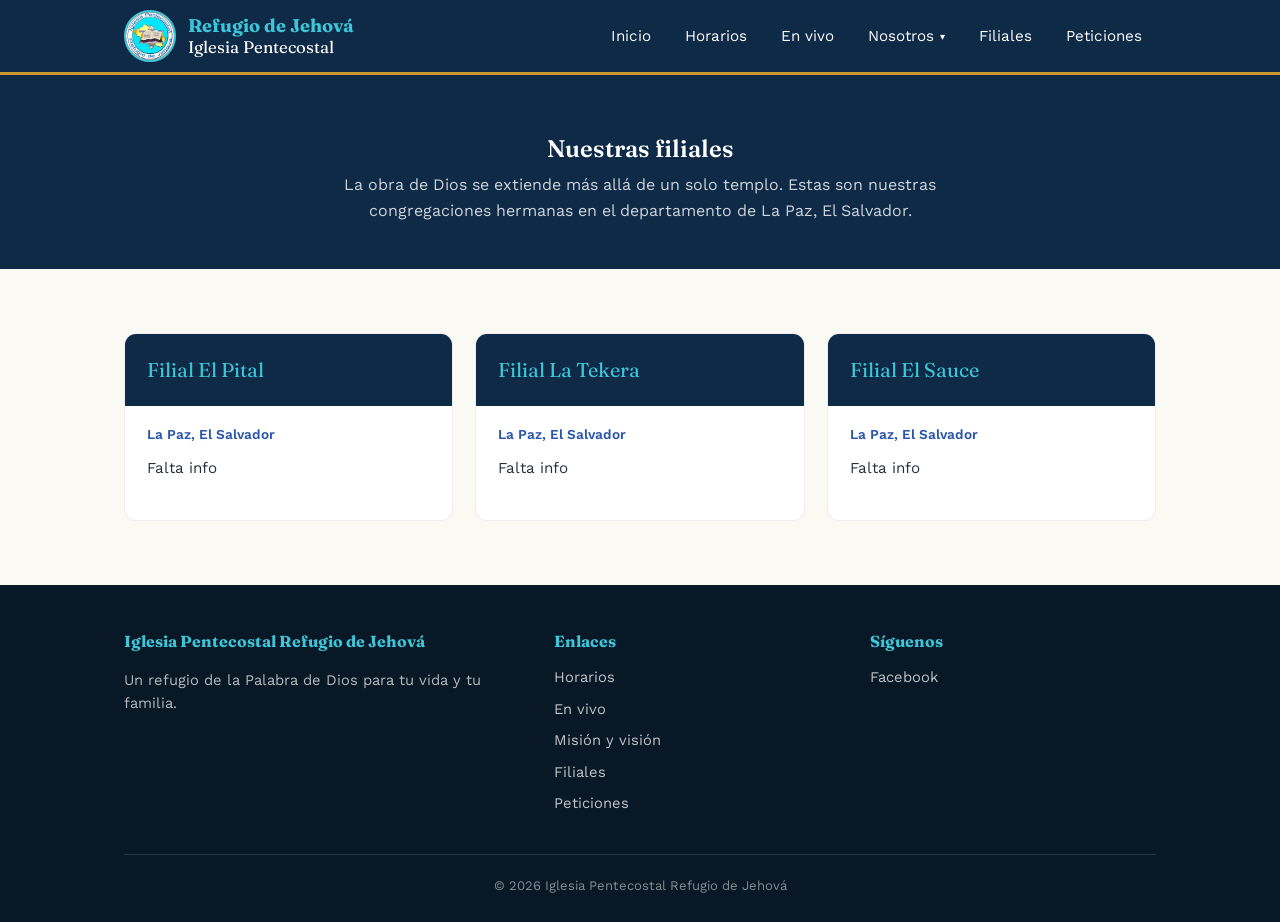
==== filiales.html @ 96a5546d "Add files via upload" ====
<!DOCTYPE html>
<html lang="es">
<head>
<meta charset="UTF-8">
<meta name="viewport" content="width=device-width, initial-scale=1.0">
<title>Filiales — Iglesia Pentecostal Refugio de Jehová</title>
<link rel="stylesheet" href="styles/styles.css">
<link rel="preconnect" href="https://fonts.googleapis.com">
<link href="https://fonts.googleapis.com/css2?family=Fraunces:ital,wght@0,500;0,600;1,500&family=Work+Sans:wght@400;500;600&display=swap" rel="stylesheet">
</head>
<body>

<header class="site-header">
  <div class="nav-inner">
    <a href="index.html" class="brand">
      <img src="img/logo.jpg" alt="Logo Iglesia Pentecostal Refugio de Jehová">
      <span class="brand-text">
        <strong>Refugio de Jehová</strong>
        Iglesia Pentecostal
      </span>
    </a>

    <button class="menu-toggle" aria-label="Abrir menú">&#9776;</button>

    <nav class="main-nav">
      <a href="index.html">Inicio</a>
      <a href="index.html#horarios">Horarios</a>
      <a href="index.html#en-vivo">En vivo</a>
      <div class="has-dropdown">
        <button type="button">Nosotros <span class="caret">&#9662;</span></button>
        <div class="dropdown">
          <a href="index.html#mision-vision">Misión y visión</a>
          <a href="index.html#directiva">Directiva</a>
          <a href="index.html#pastores">Pastores</a>
        </div>
      </div>
      <a href="filiales.html">Filiales</a>
      <a href="peticiones.html">Peticiones</a>
    </nav>
  </div>
</header>

<section class="page-hero">
  <div class="wrap">
    <h1>Nuestras filiales</h1>
    <p>La obra de Dios se extiende más allá de un solo templo. Estas son nuestras congregaciones hermanas en el departamento de La Paz, El Salvador.</p>
  </div>
</section>

<section>
  <div class="wrap">
    <div class="branch-grid">
      <div class="branch-card">
        <div class="top">
          <div class="place">Filial El Pital</div>
        </div>
        <div class="body">
          <div class="dept">La Paz, El Salvador</div>
          <p style="margin-top:10px; font-size:0.95rem;">Falta info</p>
        </div>
      </div>

      <div class="branch-card">
        <div class="top">
          <div class="place">Filial La Tekera</div>
        </div>
        <div class="body">
          <div class="dept">La Paz, El Salvador</div>
          <p style="margin-top:10px; font-size:0.95rem;">Falta info</p>
        </div>
      </div>

      <div class="branch-card">
        <div class="top">
          <div class="place">Filial El Sauce</div>
        </div>
        <div class="body">
          <div class="dept">La Paz, El Salvador</div>
          <p style="margin-top:10px; font-size:0.95rem;">Falta info</p>
        </div>
      </div>
    </div>
  </div>
</section>

<footer>
  <div class="wrap">
    <div class="footer-grid">
      <div>
        <h4>Iglesia Pentecostal Refugio de Jehová</h4>
        <p style="color:rgba(255,255,255,0.7); font-size:0.92rem; max-width:40ch;">Un refugio de la Palabra de Dios para tu vida y tu familia.</p>
      </div>
      <div>
        <h4>Enlaces</h4>
        <a href="index.html#horarios">Horarios</a>
        <a href="index.html#en-vivo">En vivo</a>
        <a href="index.html#mision-vision">Misión y visión</a>
        <a href="filiales.html">Filiales</a>
        <a href="peticiones.html">Peticiones</a>
      </div>
      <div>
        <h4>Síguenos</h4>
        <a href="https://www.facebook.com/share/1GAbRPZnZk/" target="_blank" rel="noopener">Facebook</a>
      </div>
    </div>
    <div class="footer-bottom">
      © <span id="year"></span> Iglesia Pentecostal Refugio de Jehová
    </div>
  </div>
</footer>

<script src="scripts/script.js"></script>
<script>document.getElementById("year").textContent = new Date().getFullYear();</script>
</body>
</html>
---- styles/styles.css ----
/* ===========================================================
   Iglesia Pentecostal Refugio de Jehová — hoja de estilos
   =========================================================== */

:root {
  --navy: #0E2A47;
  --navy-deep: #081826;
  --turquoise: #3DC6D9;
  --turquoise-soft: #E4F6F8;
  --blue: #2A56A8;
  --gold: #C9992E;
  --gold-soft: #F1E2BC;
  --cream: #FBF9F4;
  --charcoal: #26313D;
  --white: #FFFFFF;

  --serif: "Fraunces", Georgia, serif;
  --sans: "Work Sans", -apple-system, BlinkMacSystemFont, sans-serif;
}

* { box-sizing: border-box; }

html {
  scroll-behavior: smooth;
}

body {
  margin: 0;
  font-family: var(--sans);
  color: var(--charcoal);
  background: var(--cream);
  line-height: 1.6;
}

img { max-width: 100%; display: block; }

a { color: inherit; text-decoration: none; }

.wrap {
  max-width: 1080px;
  margin: 0 auto;
  padding: 0 24px;
}

h1, h2, h3 {
  font-family: var(--serif);
  color: var(--navy);
  margin: 0 0 0.4em 0;
  font-weight: 600;
  line-height: 1.15;
}

h2 {
  font-size: clamp(1.6rem, 3vw, 2.2rem);
}

p { max-width: 62ch; }

/* -------------------- Header / Nav -------------------- */

.site-header {
  background: var(--navy);
  color: var(--white);
  position: sticky;
  top: 0;
  z-index: 50;
  border-bottom: 3px solid var(--gold);
}

.nav-inner {
  display: flex;
  align-items: center;
  justify-content: space-between;
  padding: 10px 24px;
  max-width: 1080px;
  margin: 0 auto;
}

.brand {
  display: flex;
  align-items: center;
  gap: 12px;
}

.brand img {
  height: 52px;
  width: 52px;
  border-radius: 50%;
  object-fit: cover;
  border: 2px solid var(--turquoise);
}

.brand-text {
  font-family: var(--serif);
  font-size: 1.05rem;
  line-height: 1.2;
}

.brand-text strong {
  display: block;
  font-size: 1.15rem;
  color: var(--turquoise);
}

nav.main-nav {
  display: flex;
  align-items: center;
  gap: 6px;
}

nav.main-nav > a, .has-dropdown > button {
  color: var(--white);
  font-size: 0.95rem;
  padding: 10px 14px;
  border: none;
  background: none;
  font-family: var(--sans);
  cursor: pointer;
  border-radius: 6px;
  transition: background 0.15s ease;
}

nav.main-nav > a:hover,
.has-dropdown > button:hover,
.has-dropdown.open > button {
  background: rgba(255,255,255,0.1);
}

.has-dropdown {
  position: relative;
}

.has-dropdown > button {
  display: flex;
  align-items: center;
  gap: 6px;
}

.caret {
  font-size: 0.65rem;
  transition: transform 0.15s ease;
}

.has-dropdown.open .caret { transform: rotate(180deg); }

.dropdown {
  position: absolute;
  top: calc(100% + 6px);
  left: 0;
  background: var(--white);
  color: var(--charcoal);
  min-width: 200px;
  border-radius: 10px;
  box-shadow: 0 12px 28px rgba(8, 24, 38, 0.25);
  padding: 8px;
  display: none;
  border-top: 3px solid var(--gold);
}

.has-dropdown.open .dropdown { display: block; }

.dropdown a {
  display: block;
  padding: 10px 12px;
  border-radius: 6px;
  font-size: 0.92rem;
}

.dropdown a:hover { background: var(--turquoise-soft); }

.menu-toggle {
  display: none;
  background: none;
  border: none;
  color: var(--white);
  font-size: 1.6rem;
  cursor: pointer;
}

@media (max-width: 860px) {
  .menu-toggle { display: block; }

  nav.main-nav {
    position: absolute;
    top: 100%;
    left: 0;
    right: 0;
    background: var(--navy);
    flex-direction: column;
    align-items: stretch;
    padding: 8px 16px 16px;
    display: none;
    border-bottom: 3px solid var(--gold);
  }

  nav.main-nav.open { display: flex; }

  .has-dropdown { width: 100%; }
  .has-dropdown > button { width: 100%; justify-content: space-between; }
  .dropdown { position: static; box-shadow: none; margin-top: 4px; }
}

/* -------------------- Hero -------------------- */

.hero {
  position: relative;
  background: linear-gradient(180deg, var(--navy) 0%, var(--navy-deep) 100%);
  color: var(--white);
  overflow: hidden;
  padding: 90px 0 70px;
}

.hero-star {
  position: absolute;
  right: -60px;
  top: -60px;
  width: 320px;
  height: 320px;
  opacity: 0.12;
}

.hero-inner {
  position: relative;
  max-width: 1080px;
  margin: 0 auto;
  padding: 0 24px;
  text-align: center;
}

.hero .eyebrow-verse {
  color: var(--turquoise);
  font-family: var(--serif);
  font-style: italic;
  font-size: clamp(1.4rem, 4vw, 2.3rem);
  max-width: 680px;
  margin: 0 auto 6px;
}

.hero .verse-ref {
  color: var(--gold-soft);
  font-size: 0.95rem;
  letter-spacing: 0.03em;
  margin-bottom: 34px;
}

.hero h1 {
  color: var(--white);
  font-size: clamp(2rem, 5vw, 3.1rem);
  margin-bottom: 14px;
}

.hero .sub {
  max-width: 560px;
  margin: 0 auto 30px;
  color: rgba(255,255,255,0.85);
  font-size: 1.05rem;
}

.hero-actions {
  display: flex;
  gap: 14px;
  justify-content: center;
  flex-wrap: wrap;
}

.btn {
  display: inline-block;
  padding: 13px 26px;
  border-radius: 8px;
  font-weight: 600;
  font-size: 0.95rem;
  transition: transform 0.15s ease, box-shadow 0.15s ease;
}

.btn-primary {
  background: var(--turquoise);
  color: var(--navy-deep);
}

.btn-outline {
  border: 1.5px solid rgba(255,255,255,0.6);
  color: var(--white);
}

.btn:hover { transform: translateY(-2px); }

/* -------------------- Sections -------------------- */

section {
  padding: 64px 0;
}

section.alt {
  background: var(--white);
}

.section-head {
  margin-bottom: 34px;
}

.section-head .kicker {
  color: var(--blue);
  font-weight: 600;
  font-size: 0.85rem;
  margin-bottom: 6px;
  display: block;
}

.gold-rule {
  width: 46px;
  height: 3px;
  background: var(--gold);
  margin: 10px 0 22px;
  border-radius: 2px;
}

/* Horarios */

.schedule-grid {
  display: grid;
  grid-template-columns: repeat(auto-fit, minmax(230px, 1fr));
  gap: 20px;
}

.schedule-card {
  background: var(--white);
  border: 1px solid rgba(14,42,71,0.08);
  border-left: 4px solid var(--turquoise);
  border-radius: 10px;
  padding: 26px 24px;
}

.schedule-card .day {
  font-family: var(--serif);
  font-size: 1.3rem;
  color: var(--navy);
}

.schedule-card .type {
  color: var(--blue);
  font-weight: 600;
  font-size: 0.9rem;
  margin: 4px 0 12px;
}

.schedule-card .time {
  font-size: 1.6rem;
  font-weight: 600;
  color: var(--gold);
  font-family: var(--serif);
}

/* En vivo */

.live-block {
  display: grid;
  grid-template-columns: 1fr 1fr;
  gap: 40px;
  align-items: center;
}

.live-copy p { margin-bottom: 20px; }

.fb-embed-wrap {
  background: var(--white);
  border-radius: 12px;
  padding: 10px;
  box-shadow: 0 10px 30px rgba(14,42,71,0.1);
}

.fb-embed-wrap iframe {
  width: 100%;
  border: none;
  border-radius: 8px;
  min-height: 500px;
}

@media (max-width: 780px) {
  .live-block { grid-template-columns: 1fr; }
}

/* Mision / vision */

.mv-grid {
  display: grid;
  grid-template-columns: 1fr 1fr;
  gap: 30px;
}

.mv-card {
  background: var(--turquoise-soft);
  border-radius: 12px;
  padding: 30px 28px;
  border-top: 4px solid var(--blue);
}

.mv-card:nth-child(2) {
  background: var(--gold-soft);
  border-top-color: var(--gold);
}

.mv-card h3 {
  font-size: 1.3rem;
}

@media (max-width: 780px) {
  .mv-grid { grid-template-columns: 1fr; }
}

/* Directiva */

.board-grid {
  display: grid;
  grid-template-columns: repeat(auto-fit, minmax(220px, 1fr));
  gap: 18px;
}

.board-card {
  background: var(--cream);
  border-radius: 10px;
  padding: 20px 22px;
  border: 1px solid rgba(14,42,71,0.08);
}

.board-card .role {
  color: var(--blue);
  font-weight: 600;
  font-size: 0.82rem;
  letter-spacing: 0.02em;
  margin-bottom: 6px;
}

.board-card .name {
  font-family: var(--serif);
  font-size: 1.1rem;
  color: var(--navy);
}

.board-card .name.empty {
  color: rgba(38,49,61,0.4);
  font-style: italic;
  font-size: 0.95rem;
}

/* Pastores */

.pastors-grid {
  display: grid;
  grid-template-columns: repeat(auto-fit, minmax(260px, 1fr));
  gap: 28px;
}

.pastor-card {
  text-align: center;
}

.pastor-photo {
  width: 150px;
  height: 150px;
  border-radius: 50%;
  margin: 0 auto 16px;
  background: var(--navy);
  color: var(--turquoise);
  display: flex;
  align-items: center;
  justify-content: center;
  font-family: var(--serif);
  font-size: 2.2rem;
  border: 3px solid var(--gold);
}

.pastor-card .name {
  font-family: var(--serif);
  font-size: 1.25rem;
  color: var(--navy);
}

.pastor-card .role {
  color: var(--blue);
  font-weight: 600;
  font-size: 0.9rem;
}

/* Filiales teaser + page */

.branch-grid {
  display: grid;
  grid-template-columns: repeat(auto-fit, minmax(240px, 1fr));
  gap: 22px;
}

.branch-card {
  background: var(--white);
  border-radius: 12px;
  overflow: hidden;
  border: 1px solid rgba(14,42,71,0.08);
}

.branch-card .top {
  background: var(--navy);
  color: var(--white);
  padding: 20px 22px;
}

.branch-card .top .place {
  font-family: var(--serif);
  font-size: 1.25rem;
  color: var(--turquoise);
}

.branch-card .body {
  padding: 18px 22px 24px;
}

.branch-card .dept {
  color: var(--blue);
  font-size: 0.85rem;
  font-weight: 600;
}

/* Page header (subpages) */

.page-hero {
  background: var(--navy);
  color: var(--white);
  padding: 60px 0 46px;
  text-align: center;
}

.page-hero h1 { color: var(--white); }

.page-hero p {
  margin: 8px auto 0;
  color: rgba(255,255,255,0.8);
}

/* -------------------- Peticiones -------------------- */

.request-wrap {
  max-width: 620px;
  margin: 0 auto;
  background: var(--white);
  border-radius: 14px;
  padding: 40px clamp(20px, 5vw, 44px);
  box-shadow: 0 10px 30px rgba(14,42,71,0.08);
  border-top: 4px solid var(--turquoise);
}

.form-field {
  margin-bottom: 22px;
}

.form-field label {
  display: block;
  font-weight: 600;
  font-size: 0.92rem;
  color: var(--navy);
  margin-bottom: 6px;
}

.form-field .hint {
  font-weight: 400;
  color: rgba(38,49,61,0.55);
  font-size: 0.82rem;
}

.form-field input,
.form-field textarea {
  width: 100%;
  padding: 12px 14px;
  border: 1.5px solid rgba(14,42,71,0.18);
  border-radius: 8px;
  font-family: var(--sans);
  font-size: 0.98rem;
  color: var(--charcoal);
  background: var(--cream);
}

.form-field textarea {
  min-height: 140px;
  resize: vertical;
  line-height: 1.5;
}

.form-field input:focus,
.form-field textarea:focus {
  outline: none;
  border-color: var(--turquoise);
  background: var(--white);
}

.form-row {
  display: grid;
  grid-template-columns: 1fr 1fr;
  gap: 16px;
}

@media (max-width: 560px) {
  .form-row { grid-template-columns: 1fr; }
}

.submit-btn {
  width: 100%;
  border: none;
  cursor: pointer;
  background: var(--turquoise);
  color: var(--navy-deep);
  font-weight: 600;
  font-size: 1rem;
  padding: 14px;
  border-radius: 8px;
  transition: transform 0.15s ease;
}

.submit-btn:hover { transform: translateY(-2px); }

.submit-btn:disabled {
  opacity: 0.6;
  cursor: not-allowed;
  transform: none;
}

.form-status {
  margin-top: 16px;
  font-size: 0.9rem;
}

.form-status.error { color: #B4433A; }

.confirm-box {
  text-align: center;
  padding: 30px 10px;
}

.confirm-box .icon {
  width: 64px;
  height: 64px;
  border-radius: 50%;
  background: var(--turquoise-soft);
  color: var(--blue);
  display: flex;
  align-items: center;
  justify-content: center;
  font-size: 1.8rem;
  margin: 0 auto 18px;
}

.confirm-box h3 {
  font-size: 1.35rem;
  margin-bottom: 10px;
}

.confirm-box p {
  margin: 0 auto;
  color: rgba(38,49,61,0.75);
}

.confirm-box .btn {
  margin-top: 22px;
}

/* -------------------- Footer -------------------- */

footer {
  background: var(--navy-deep);
  color: rgba(255,255,255,0.75);
  padding: 44px 0 26px;
}

.footer-grid {
  display: grid;
  grid-template-columns: 1.4fr 1fr 1fr;
  gap: 30px;
  margin-bottom: 30px;
}

footer h4 {
  color: var(--turquoise);
  font-family: var(--serif);
  font-size: 1rem;
  margin: 0 0 12px;
}

footer a { display: block; margin-bottom: 8px; font-size: 0.92rem; }
footer a:hover { color: var(--turquoise); }

.footer-bottom {
  border-top: 1px solid rgba(255,255,255,0.12);
  padding-top: 20px;
  font-size: 0.82rem;
  text-align: center;
  color: rgba(255,255,255,0.5);
}

@media (max-width: 780px) {
  .footer-grid { grid-template-columns: 1fr; }
}
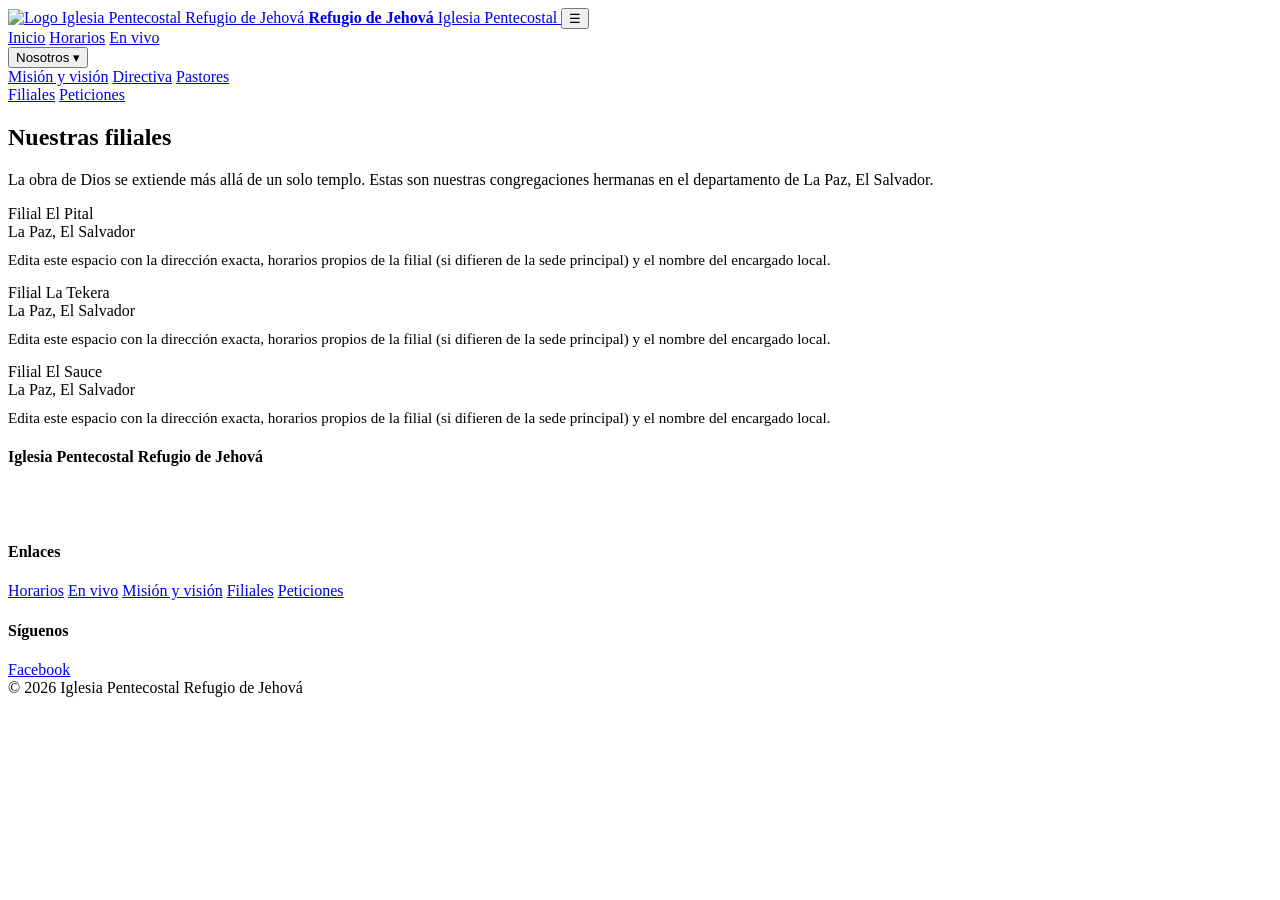
==== commit 3909c53c: "Add files via upload" ====
--- a/filiales.html
+++ b/filiales.html
@@ -4,7 +4,8 @@
 <meta charset="UTF-8">
 <meta name="viewport" content="width=device-width, initial-scale=1.0">
 <title>Filiales — Iglesia Pentecostal Refugio de Jehová</title>
-<link rel="stylesheet" href="styles/styles.css">
+<meta name="theme-color" content="#0E2A47">
+<link rel="stylesheet" href="styles.css">
 <link rel="preconnect" href="https://fonts.googleapis.com">
 <link href="https://fonts.googleapis.com/css2?family=Fraunces:ital,wght@0,500;0,600;1,500&family=Work+Sans:wght@400;500;600&display=swap" rel="stylesheet">
 </head>
@@ -13,7 +14,7 @@
 <header class="site-header">
   <div class="nav-inner">
     <a href="index.html" class="brand">
-      <img src="img/logo.jpg" alt="Logo Iglesia Pentecostal Refugio de Jehová">
+      <img src="images/logo.jpg" alt="Logo Iglesia Pentecostal Refugio de Jehová">
       <span class="brand-text">
         <strong>Refugio de Jehová</strong>
         Iglesia Pentecostal
@@ -56,7 +57,7 @@
         </div>
         <div class="body">
           <div class="dept">La Paz, El Salvador</div>
-          <p style="margin-top:10px; font-size:0.95rem;">Falta info</p>
+          <p style="margin-top:10px; font-size:0.95rem;">Edita este espacio con la dirección exacta, horarios propios de la filial (si difieren de la sede principal) y el nombre del encargado local.</p>
         </div>
       </div>
 
@@ -66,7 +67,7 @@
         </div>
         <div class="body">
           <div class="dept">La Paz, El Salvador</div>
-          <p style="margin-top:10px; font-size:0.95rem;">Falta info</p>
+          <p style="margin-top:10px; font-size:0.95rem;">Edita este espacio con la dirección exacta, horarios propios de la filial (si difieren de la sede principal) y el nombre del encargado local.</p>
         </div>
       </div>
 
@@ -76,7 +77,7 @@
         </div>
         <div class="body">
           <div class="dept">La Paz, El Salvador</div>
-          <p style="margin-top:10px; font-size:0.95rem;">Falta info</p>
+          <p style="margin-top:10px; font-size:0.95rem;">Edita este espacio con la dirección exacta, horarios propios de la filial (si difieren de la sede principal) y el nombre del encargado local.</p>
         </div>
       </div>
     </div>
@@ -100,7 +101,7 @@
       </div>
       <div>
         <h4>Síguenos</h4>
-        <a href="https://www.facebook.com/share/1GAbRPZnZk/" target="_blank" rel="noopener">Facebook</a>
+        <a href="https://www.facebook.com/profile.php?id=100064378015175" target="_blank" rel="noopener">Facebook</a>
       </div>
     </div>
     <div class="footer-bottom">
@@ -109,7 +110,7 @@
   </div>
 </footer>
 
-<script src="scripts/script.js"></script>
+<script src="script.js"></script>
 <script>document.getElementById("year").textContent = new Date().getFullYear();</script>
 </body>
 </html>
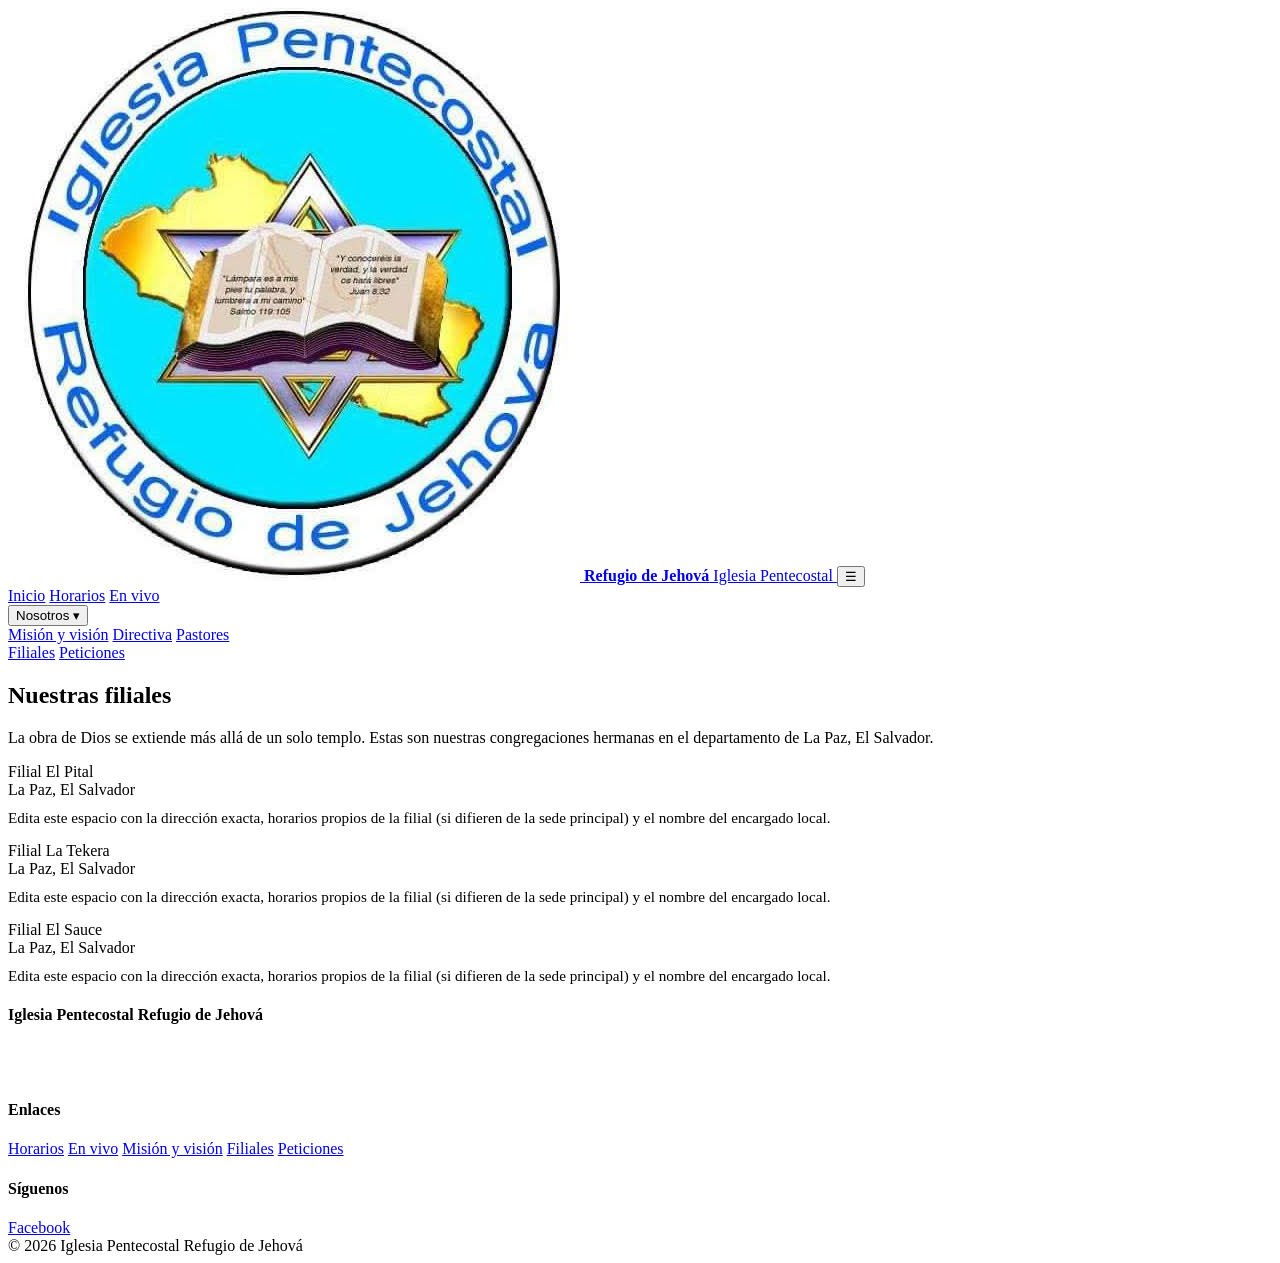
==== commit 0e6ecdae: "Update logo image source in filiales.html" ====
--- a/filiales.html
+++ b/filiales.html
@@ -14,7 +14,7 @@
 <header class="site-header">
   <div class="nav-inner">
     <a href="index.html" class="brand">
-      <img src="images/logo.jpg" alt="Logo Iglesia Pentecostal Refugio de Jehová">
+      <img src="img/logo.jpg" alt="Logo Iglesia Pentecostal Refugio de Jehová">
       <span class="brand-text">
         <strong>Refugio de Jehová</strong>
         Iglesia Pentecostal
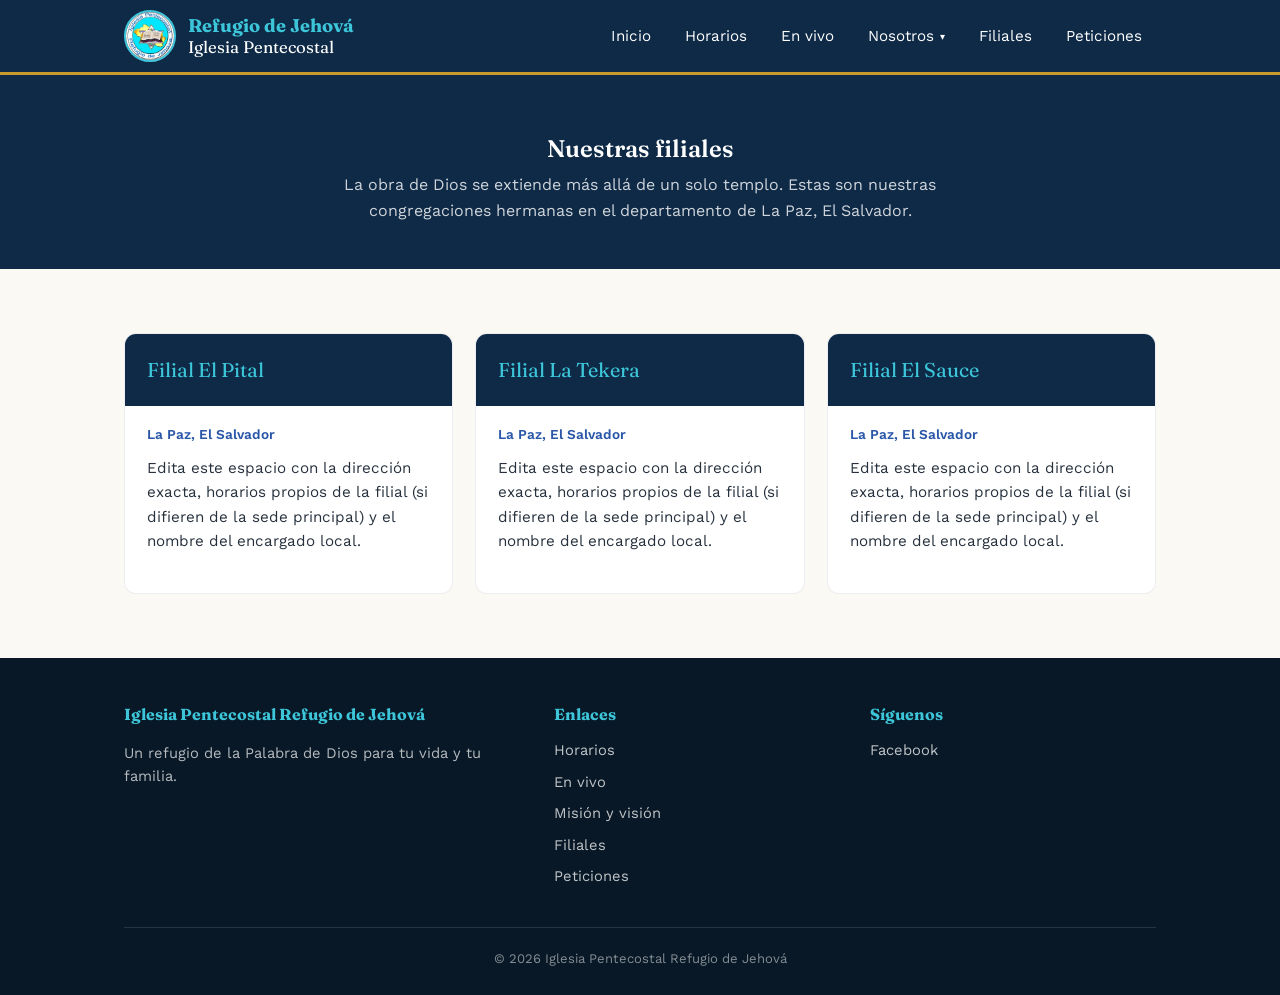
==== commit 74381aac: "Update stylesheet and script paths in filiales.html" ====
--- a/filiales.html
+++ b/filiales.html
@@ -5,7 +5,7 @@
 <meta name="viewport" content="width=device-width, initial-scale=1.0">
 <title>Filiales — Iglesia Pentecostal Refugio de Jehová</title>
 <meta name="theme-color" content="#0E2A47">
-<link rel="stylesheet" href="styles.css">
+<link rel="stylesheet" href="styles/styles.css">
 <link rel="preconnect" href="https://fonts.googleapis.com">
 <link href="https://fonts.googleapis.com/css2?family=Fraunces:ital,wght@0,500;0,600;1,500&family=Work+Sans:wght@400;500;600&display=swap" rel="stylesheet">
 </head>
@@ -110,7 +110,7 @@
   </div>
 </footer>
 
-<script src="script.js"></script>
+<script src="scripts/script.js"></script>
 <script>document.getElementById("year").textContent = new Date().getFullYear();</script>
 </body>
 </html>
--- a/styles/styles.css
+++ b/styles/styles.css
@@ -0,0 +1,697 @@
+/* ===========================================================
+   Iglesia Pentecostal Refugio de Jehová — hoja de estilos
+   =========================================================== */
+
+:root {
+  --navy: #0E2A47;
+  --navy-deep: #081826;
+  --turquoise: #3DC6D9;
+  --turquoise-soft: #E4F6F8;
+  --blue: #2A56A8;
+  --gold: #C9992E;
+  --gold-soft: #F1E2BC;
+  --cream: #FBF9F4;
+  --charcoal: #26313D;
+  --white: #FFFFFF;
+
+  --serif: "Fraunces", Georgia, serif;
+  --sans: "Work Sans", -apple-system, BlinkMacSystemFont, sans-serif;
+}
+
+* { box-sizing: border-box; }
+
+html {
+  scroll-behavior: smooth;
+}
+
+body {
+  margin: 0;
+  font-family: var(--sans);
+  color: var(--charcoal);
+  background: var(--cream);
+  line-height: 1.6;
+}
+
+img { max-width: 100%; display: block; }
+
+a { color: inherit; text-decoration: none; }
+
+.wrap {
+  max-width: 1080px;
+  margin: 0 auto;
+  padding: 0 24px;
+}
+
+h1, h2, h3 {
+  font-family: var(--serif);
+  color: var(--navy);
+  margin: 0 0 0.4em 0;
+  font-weight: 600;
+  line-height: 1.15;
+}
+
+h2 {
+  font-size: clamp(1.6rem, 3vw, 2.2rem);
+}
+
+p { max-width: 62ch; }
+
+/* -------------------- Header / Nav -------------------- */
+
+.site-header {
+  background: var(--navy);
+  color: var(--white);
+  position: sticky;
+  top: 0;
+  z-index: 50;
+  border-bottom: 3px solid var(--gold);
+}
+
+.nav-inner {
+  display: flex;
+  align-items: center;
+  justify-content: space-between;
+  padding: 10px 24px;
+  max-width: 1080px;
+  margin: 0 auto;
+}
+
+.brand {
+  display: flex;
+  align-items: center;
+  gap: 12px;
+}
+
+.brand img {
+  height: 52px;
+  width: 52px;
+  border-radius: 50%;
+  object-fit: cover;
+  border: 2px solid var(--turquoise);
+}
+
+.brand-text {
+  font-family: var(--serif);
+  font-size: 1.05rem;
+  line-height: 1.2;
+}
+
+.brand-text strong {
+  display: block;
+  font-size: 1.15rem;
+  color: var(--turquoise);
+}
+
+nav.main-nav {
+  display: flex;
+  align-items: center;
+  gap: 6px;
+}
+
+nav.main-nav > a, .has-dropdown > button {
+  color: var(--white);
+  font-size: 0.95rem;
+  padding: 10px 14px;
+  border: none;
+  background: none;
+  font-family: var(--sans);
+  cursor: pointer;
+  border-radius: 6px;
+  transition: background 0.15s ease;
+}
+
+nav.main-nav > a:hover,
+.has-dropdown > button:hover,
+.has-dropdown.open > button {
+  background: rgba(255,255,255,0.1);
+}
+
+.has-dropdown {
+  position: relative;
+}
+
+.has-dropdown > button {
+  display: flex;
+  align-items: center;
+  gap: 6px;
+}
+
+.caret {
+  font-size: 0.65rem;
+  transition: transform 0.15s ease;
+}
+
+.has-dropdown.open .caret { transform: rotate(180deg); }
+
+.dropdown {
+  position: absolute;
+  top: calc(100% + 6px);
+  left: 0;
+  background: var(--white);
+  color: var(--charcoal);
+  min-width: 200px;
+  border-radius: 10px;
+  box-shadow: 0 12px 28px rgba(8, 24, 38, 0.25);
+  padding: 8px;
+  display: none;
+  border-top: 3px solid var(--gold);
+}
+
+.has-dropdown.open .dropdown { display: block; }
+
+.dropdown a {
+  display: block;
+  padding: 10px 12px;
+  border-radius: 6px;
+  font-size: 0.92rem;
+}
+
+.dropdown a:hover { background: var(--turquoise-soft); }
+
+.menu-toggle {
+  display: none;
+  background: none;
+  border: none;
+  color: var(--white);
+  font-size: 1.6rem;
+  cursor: pointer;
+}
+
+@media (max-width: 860px) {
+  .menu-toggle { display: block; }
+
+  nav.main-nav {
+    position: absolute;
+    top: 100%;
+    left: 0;
+    right: 0;
+    background: var(--navy);
+    flex-direction: column;
+    align-items: stretch;
+    padding: 8px 16px 16px;
+    display: none;
+    border-bottom: 3px solid var(--gold);
+  }
+
+  nav.main-nav.open { display: flex; }
+
+  .has-dropdown { width: 100%; }
+  .has-dropdown > button { width: 100%; justify-content: space-between; }
+  .dropdown { position: static; box-shadow: none; margin-top: 4px; }
+}
+
+/* -------------------- Hero -------------------- */
+
+.hero {
+  position: relative;
+  background: linear-gradient(180deg, var(--navy) 0%, var(--navy-deep) 100%);
+  color: var(--white);
+  overflow: hidden;
+  padding: 90px 0 70px;
+}
+
+.hero-star {
+  position: absolute;
+  right: -60px;
+  top: -60px;
+  width: 320px;
+  height: 320px;
+  opacity: 0.12;
+}
+
+.hero-inner {
+  position: relative;
+  max-width: 1080px;
+  margin: 0 auto;
+  padding: 0 24px;
+  text-align: center;
+}
+
+.hero .eyebrow-verse {
+  color: var(--turquoise);
+  font-family: var(--serif);
+  font-style: italic;
+  font-size: clamp(1.4rem, 4vw, 2.3rem);
+  max-width: 680px;
+  margin: 0 auto 6px;
+}
+
+.hero .verse-ref {
+  color: var(--gold-soft);
+  font-size: 0.95rem;
+  letter-spacing: 0.03em;
+  margin-bottom: 34px;
+}
+
+.hero h1 {
+  color: var(--white);
+  font-size: clamp(2rem, 5vw, 3.1rem);
+  margin-bottom: 14px;
+}
+
+.hero .sub {
+  max-width: 560px;
+  margin: 0 auto 30px;
+  color: rgba(255,255,255,0.85);
+  font-size: 1.05rem;
+}
+
+.hero-actions {
+  display: flex;
+  gap: 14px;
+  justify-content: center;
+  flex-wrap: wrap;
+}
+
+.btn {
+  display: inline-block;
+  padding: 13px 26px;
+  border-radius: 8px;
+  font-weight: 600;
+  font-size: 0.95rem;
+  transition: transform 0.15s ease, box-shadow 0.15s ease;
+}
+
+.btn-primary {
+  background: var(--turquoise);
+  color: var(--navy-deep);
+}
+
+.btn-outline {
+  border: 1.5px solid rgba(255,255,255,0.6);
+  color: var(--white);
+}
+
+.btn:hover { transform: translateY(-2px); }
+
+/* -------------------- Sections -------------------- */
+
+section {
+  padding: 64px 0;
+}
+
+section.alt {
+  background: var(--white);
+}
+
+.section-head {
+  margin-bottom: 34px;
+}
+
+.section-head .kicker {
+  color: var(--blue);
+  font-weight: 600;
+  font-size: 0.85rem;
+  margin-bottom: 6px;
+  display: block;
+}
+
+.gold-rule {
+  width: 46px;
+  height: 3px;
+  background: var(--gold);
+  margin: 10px 0 22px;
+  border-radius: 2px;
+}
+
+/* Horarios */
+
+.schedule-grid {
+  display: grid;
+  grid-template-columns: repeat(auto-fit, minmax(230px, 1fr));
+  gap: 20px;
+}
+
+.schedule-card {
+  background: var(--white);
+  border: 1px solid rgba(14,42,71,0.08);
+  border-left: 4px solid var(--turquoise);
+  border-radius: 10px;
+  padding: 26px 24px;
+}
+
+.schedule-card .day {
+  font-family: var(--serif);
+  font-size: 1.3rem;
+  color: var(--navy);
+}
+
+.schedule-card .type {
+  color: var(--blue);
+  font-weight: 600;
+  font-size: 0.9rem;
+  margin: 4px 0 12px;
+}
+
+.schedule-card .time {
+  font-size: 1.6rem;
+  font-weight: 600;
+  color: var(--gold);
+  font-family: var(--serif);
+}
+
+/* En vivo */
+
+.live-block {
+  display: grid;
+  grid-template-columns: 1fr 1fr;
+  gap: 40px;
+  align-items: center;
+}
+
+.live-copy p { margin-bottom: 20px; }
+
+.fb-embed-wrap {
+  background: var(--white);
+  border-radius: 12px;
+  padding: 10px;
+  box-shadow: 0 10px 30px rgba(14,42,71,0.1);
+}
+
+.fb-embed-wrap iframe {
+  width: 100%;
+  border: none;
+  border-radius: 8px;
+  min-height: 500px;
+}
+
+@media (max-width: 780px) {
+  .live-block { grid-template-columns: 1fr; }
+}
+
+/* Mision / vision */
+
+.mv-grid {
+  display: grid;
+  grid-template-columns: 1fr 1fr;
+  gap: 30px;
+}
+
+.mv-card {
+  background: var(--turquoise-soft);
+  border-radius: 12px;
+  padding: 30px 28px;
+  border-top: 4px solid var(--blue);
+}
+
+.mv-card:nth-child(2) {
+  background: var(--gold-soft);
+  border-top-color: var(--gold);
+}
+
+.mv-card h3 {
+  font-size: 1.3rem;
+}
+
+@media (max-width: 780px) {
+  .mv-grid { grid-template-columns: 1fr; }
+}
+
+/* Directiva */
+
+.board-grid {
+  display: grid;
+  grid-template-columns: repeat(auto-fit, minmax(220px, 1fr));
+  gap: 18px;
+}
+
+.board-card {
+  background: var(--cream);
+  border-radius: 10px;
+  padding: 20px 22px;
+  border: 1px solid rgba(14,42,71,0.08);
+}
+
+.board-card .role {
+  color: var(--blue);
+  font-weight: 600;
+  font-size: 0.82rem;
+  letter-spacing: 0.02em;
+  margin-bottom: 6px;
+}
+
+.board-card .name {
+  font-family: var(--serif);
+  font-size: 1.1rem;
+  color: var(--navy);
+}
+
+.board-card .name.empty {
+  color: rgba(38,49,61,0.4);
+  font-style: italic;
+  font-size: 0.95rem;
+}
+
+/* Pastores */
+
+.pastors-grid {
+  display: grid;
+  grid-template-columns: repeat(auto-fit, minmax(260px, 1fr));
+  gap: 28px;
+}
+
+.pastor-card {
+  text-align: center;
+}
+
+.pastor-photo {
+  width: 150px;
+  height: 150px;
+  border-radius: 50%;
+  margin: 0 auto 16px;
+  background: var(--navy);
+  color: var(--turquoise);
+  display: flex;
+  align-items: center;
+  justify-content: center;
+  font-family: var(--serif);
+  font-size: 2.2rem;
+  border: 3px solid var(--gold);
+}
+
+.pastor-card .name {
+  font-family: var(--serif);
+  font-size: 1.25rem;
+  color: var(--navy);
+}
+
+.pastor-card .role {
+  color: var(--blue);
+  font-weight: 600;
+  font-size: 0.9rem;
+}
+
+/* Filiales teaser + page */
+
+.branch-grid {
+  display: grid;
+  grid-template-columns: repeat(auto-fit, minmax(240px, 1fr));
+  gap: 22px;
+}
+
+.branch-card {
+  background: var(--white);
+  border-radius: 12px;
+  overflow: hidden;
+  border: 1px solid rgba(14,42,71,0.08);
+}
+
+.branch-card .top {
+  background: var(--navy);
+  color: var(--white);
+  padding: 20px 22px;
+}
+
+.branch-card .top .place {
+  font-family: var(--serif);
+  font-size: 1.25rem;
+  color: var(--turquoise);
+}
+
+.branch-card .body {
+  padding: 18px 22px 24px;
+}
+
+.branch-card .dept {
+  color: var(--blue);
+  font-size: 0.85rem;
+  font-weight: 600;
+}
+
+/* Page header (subpages) */
+
+.page-hero {
+  background: var(--navy);
+  color: var(--white);
+  padding: 60px 0 46px;
+  text-align: center;
+}
+
+.page-hero h1 { color: var(--white); }
+
+.page-hero p {
+  margin: 8px auto 0;
+  color: rgba(255,255,255,0.8);
+}
+
+/* -------------------- Peticiones -------------------- */
+
+.request-wrap {
+  max-width: 620px;
+  margin: 0 auto;
+  background: var(--white);
+  border-radius: 14px;
+  padding: 40px clamp(20px, 5vw, 44px);
+  box-shadow: 0 10px 30px rgba(14,42,71,0.08);
+  border-top: 4px solid var(--turquoise);
+}
+
+.form-field {
+  margin-bottom: 22px;
+}
+
+.form-field label {
+  display: block;
+  font-weight: 600;
+  font-size: 0.92rem;
+  color: var(--navy);
+  margin-bottom: 6px;
+}
+
+.form-field .hint {
+  font-weight: 400;
+  color: rgba(38,49,61,0.55);
+  font-size: 0.82rem;
+}
+
+.form-field input,
+.form-field textarea {
+  width: 100%;
+  padding: 12px 14px;
+  border: 1.5px solid rgba(14,42,71,0.18);
+  border-radius: 8px;
+  font-family: var(--sans);
+  font-size: 0.98rem;
+  color: var(--charcoal);
+  background: var(--cream);
+}
+
+.form-field textarea {
+  min-height: 140px;
+  resize: vertical;
+  line-height: 1.5;
+}
+
+.form-field input:focus,
+.form-field textarea:focus {
+  outline: none;
+  border-color: var(--turquoise);
+  background: var(--white);
+}
+
+.form-row {
+  display: grid;
+  grid-template-columns: 1fr 1fr;
+  gap: 16px;
+}
+
+@media (max-width: 560px) {
+  .form-row { grid-template-columns: 1fr; }
+}
+
+.submit-btn {
+  width: 100%;
+  border: none;
+  cursor: pointer;
+  background: var(--turquoise);
+  color: var(--navy-deep);
+  font-weight: 600;
+  font-size: 1rem;
+  padding: 14px;
+  border-radius: 8px;
+  transition: transform 0.15s ease;
+}
+
+.submit-btn:hover { transform: translateY(-2px); }
+
+.submit-btn:disabled {
+  opacity: 0.6;
+  cursor: not-allowed;
+  transform: none;
+}
+
+.form-status {
+  margin-top: 16px;
+  font-size: 0.9rem;
+}
+
+.form-status.error { color: #B4433A; }
+
+.confirm-box {
+  text-align: center;
+  padding: 30px 10px;
+}
+
+.confirm-box .icon {
+  width: 64px;
+  height: 64px;
+  border-radius: 50%;
+  background: var(--turquoise-soft);
+  color: var(--blue);
+  display: flex;
+  align-items: center;
+  justify-content: center;
+  font-size: 1.8rem;
+  margin: 0 auto 18px;
+}
+
+.confirm-box h3 {
+  font-size: 1.35rem;
+  margin-bottom: 10px;
+}
+
+.confirm-box p {
+  margin: 0 auto;
+  color: rgba(38,49,61,0.75);
+}
+
+.confirm-box .btn {
+  margin-top: 22px;
+}
+
+/* -------------------- Footer -------------------- */
+
+footer {
+  background: var(--navy-deep);
+  color: rgba(255,255,255,0.75);
+  padding: 44px 0 26px;
+}
+
+.footer-grid {
+  display: grid;
+  grid-template-columns: 1.4fr 1fr 1fr;
+  gap: 30px;
+  margin-bottom: 30px;
+}
+
+footer h4 {
+  color: var(--turquoise);
+  font-family: var(--serif);
+  font-size: 1rem;
+  margin: 0 0 12px;
+}
+
+footer a { display: block; margin-bottom: 8px; font-size: 0.92rem; }
+footer a:hover { color: var(--turquoise); }
+
+.footer-bottom {
+  border-top: 1px solid rgba(255,255,255,0.12);
+  padding-top: 20px;
+  font-size: 0.82rem;
+  text-align: center;
+  color: rgba(255,255,255,0.5);
+}
+
+@media (max-width: 780px) {
+  .footer-grid { grid-template-columns: 1fr; }
+}
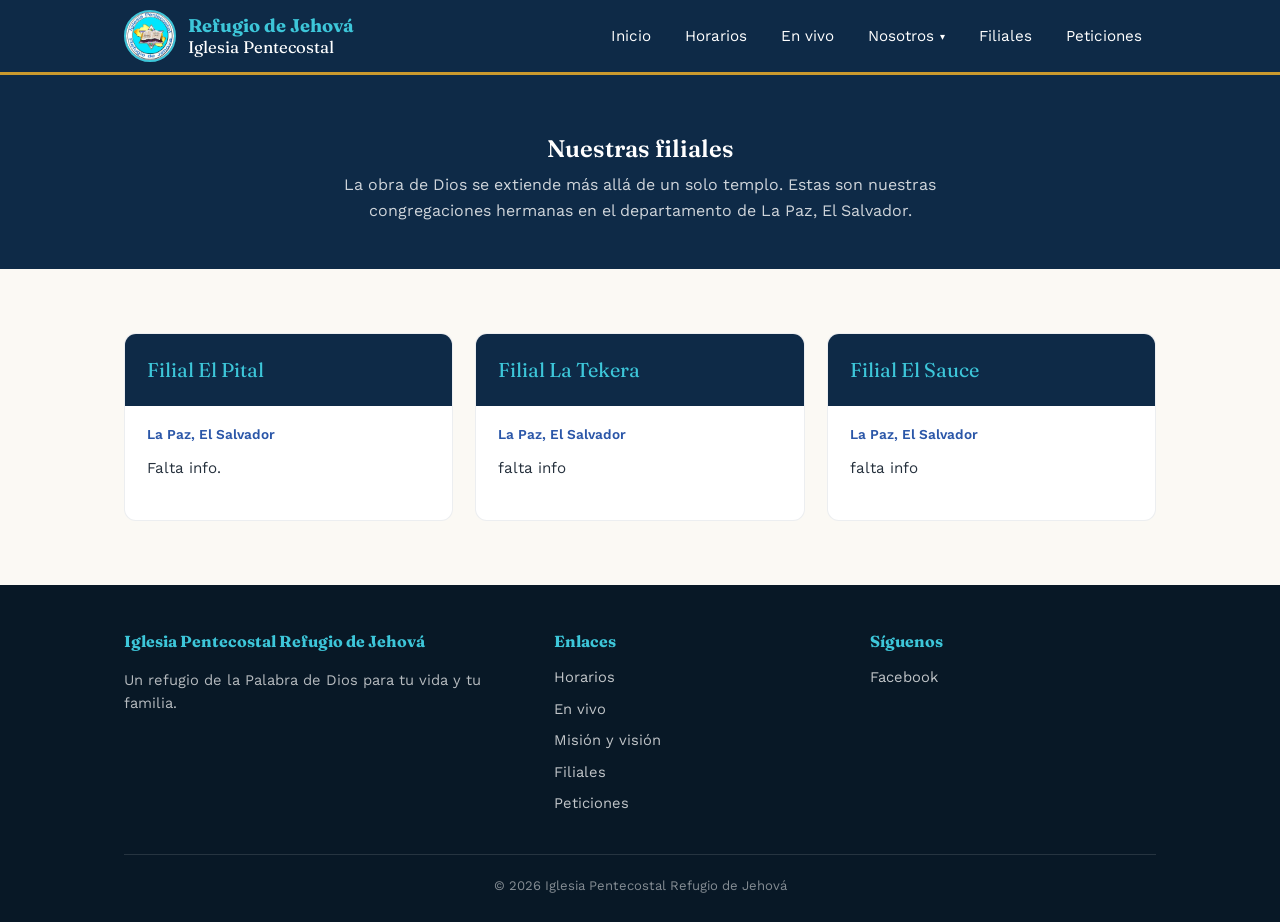
==== commit 10e07dd2: "Actualizar filiales.html" ====
--- a/filiales.html
+++ b/filiales.html
@@ -57,7 +57,7 @@
         </div>
         <div class="body">
           <div class="dept">La Paz, El Salvador</div>
-          <p style="margin-top:10px; font-size:0.95rem;">Edita este espacio con la dirección exacta, horarios propios de la filial (si difieren de la sede principal) y el nombre del encargado local.</p>
+          <p style="margin-top:10px; font-size:0.95rem;">Falta info.</p>
         </div>
       </div>
 
@@ -67,7 +67,7 @@
         </div>
         <div class="body">
           <div class="dept">La Paz, El Salvador</div>
-          <p style="margin-top:10px; font-size:0.95rem;">Edita este espacio con la dirección exacta, horarios propios de la filial (si difieren de la sede principal) y el nombre del encargado local.</p>
+          <p style="margin-top:10px; font-size:0.95rem;">falta info</p>
         </div>
       </div>
 
@@ -77,7 +77,7 @@
         </div>
         <div class="body">
           <div class="dept">La Paz, El Salvador</div>
-          <p style="margin-top:10px; font-size:0.95rem;">Edita este espacio con la dirección exacta, horarios propios de la filial (si difieren de la sede principal) y el nombre del encargado local.</p>
+          <p style="margin-top:10px; font-size:0.95rem;">falta info</p>
         </div>
       </div>
     </div>
